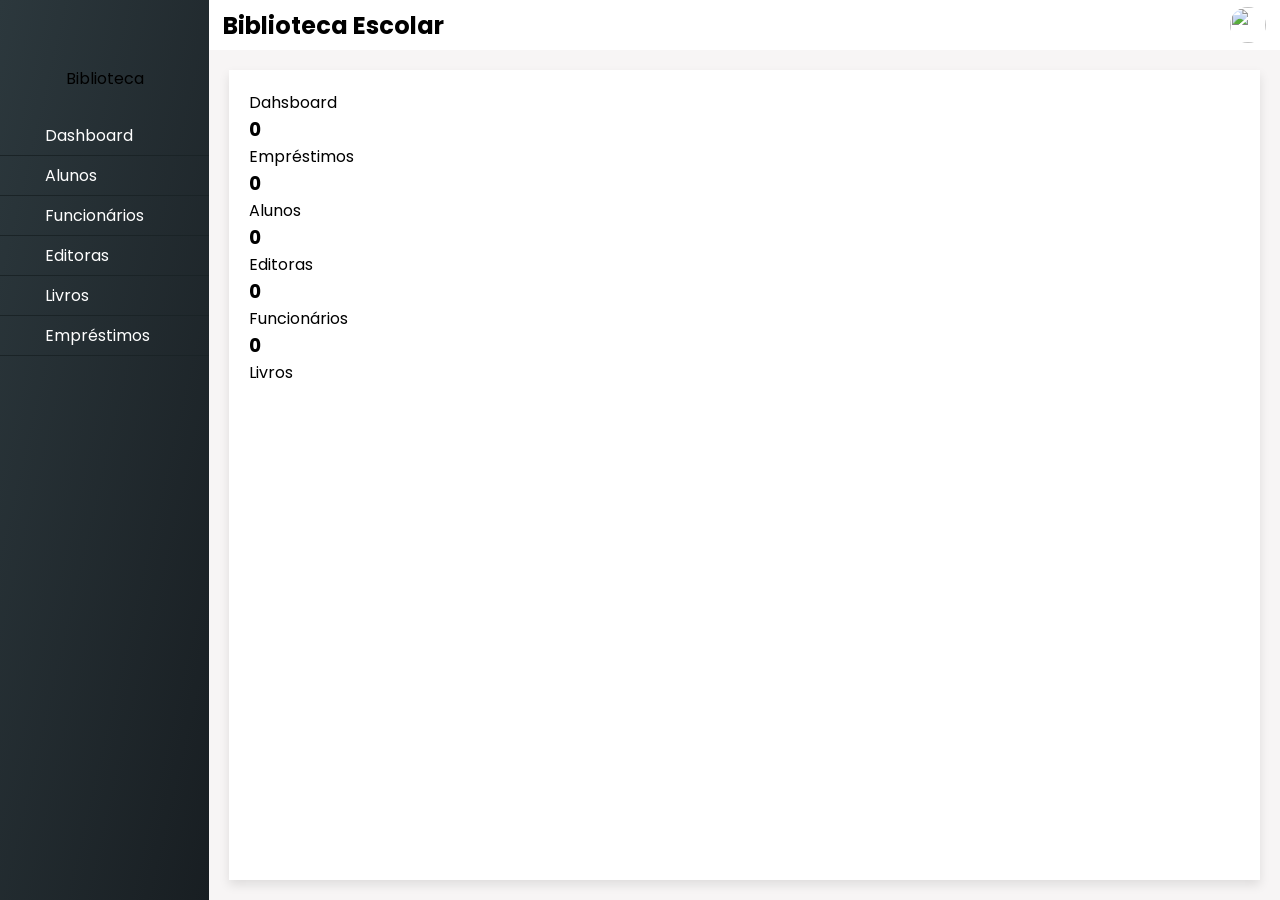
==== Dashboard.html @ d193548a "primeiro commit" ====
<!DOCTYPE html>
<html lang="en">
<head>
    <meta charset="UTF-8">
    <meta name="viewport" content="width=device-width, initial-scale=1.0">
    <title>Biblioteca Escolar</title>
        <!-- compatibilidade-->
    <meta http-equiv="X-UA-Compatible" content="IE=edge">
    <!-- ícone de imagem na guia do navegador -->
    <link rel="icon" href="img/livro.ico" />
    <!-- link de acesso a folha css (main.css)-->
    <link rel="stylesheet" href="css/main.css">
    <!-- Imagens para nosso menu e Dahsboard -->

    <link rel="stylesheet" href="https://cdn.jsdelivr.net/npm/bootstrap-
    icons@1.10.5/font/bootstrap-icons.css">

    <!-- Alinhamento dos elementos dentro da página principal -->
    <link rel="stylesheet"
    href="css/bower_components/bootstrap/dist/css/bootstrap.min.css">

    <link rel="stylesheet" href="css/bower_components/font-awesome/css/font-
    awesome.min.css">

    <!-- Icones para nossos elementos de acompanhamento -->
    <link rel="stylesheet"
    href="css/bower_components/Ionicons/css/ionicons.min.css">
    <!-- Efeito dos elemenstos que irão referenciar o acompanhamento do sistema-->
    <link rel="stylesheet" href="css/alt/AdminLTE.min.css">
<script type="text/javascript" src="https://gc.kis.v2.scr.kaspersky-labs.com/FD126C42-EBFA-4E12-B309-BB3FDD723AC1/main.js?attr=[base64]" nonce="2628834a1ff2c43b8d1d993c44ff5925" charset="UTF-8"></script></head>
<body>

    <div class="corpo">
        <!-- Navbar -->
         <nav>
            <div class="menu-sid">
                <i class="bi bi-list sidebar-toggle"></i>
                </div><!--menu-sid-->
                <div class="div-logo-name">
                    <span class="logo-name">Biblioteca</span>
                </div><!--logo-name-->
                <div class="menu-items">
    <ul class="nav-links">
        <li><a href="Dashboard.html">
            <i class="bi bi-house"></i>
            <span class="link-name">Dashboard</span>
        </a></li>
        <li><a href="Alunos.html">
            <i class="bi bi-person-vcard"></i>
            <span class="link-name">Alunos</span>
        </a></li>
        <li><a href="Funcionarios.html">
            <i class="bi bi-person-vcard"></i>
            <span class="link-name">Funcionários</span>
        </a></li>
        <li><a href="Editoras.html">
            <i class="bi bi-clipboard-data"></i>
            <span class="link-name">Editoras</span>
        </a></li>
        <li><a href="Livros.html">
            <i class="bi bi-clipboard-data"></i>
            <span class="link-name">Livros</span>
        </a></li>
        <li><a href="Emprestimos.html">
            <i class="bi bi-person-workspace"></i>
            <span class="link-name">Empréstimos</span>
        </a></li>
    </ul><!-- nav-links -->
</div><!-- menu-items -->
</nav>
<section class="dashboard">
    <div class="top">
        <i class="bi bi-list sidebar-toggle2"></i>
        <div class="logo-name">
            <h1 class="seduc-logo">Biblioteca Escolar</h1>
        </div><!-- logo-name -->
        <div class="actionimg">
    <div class="profile" onclick="menuToggle();">
        <img src="./logoM.jpg" alt="">
    </div>
    <div class="menu">
        <h3>
            Antônio Carlos
        </h3>
        <ul>
            <li>
                <span class="material-icons icons-size"><i class="bi bi-person"></i></span>
                <a href="#">Perfil</a>
            </li>
            <li>
                <span class="material-icons icons-size"><i class="bi bi-question-circle"></i></span>
                <a href="#">Ajuda</a>
            </li>
            <li>
                <span class="material-icons icons-size"><i class="bi bi-gear"></i></span>
                <a href="#">Configurações</a>
            </li>
            <li>
                <span class="material-icons icons-size"><i class="bi bi-box-arrow-right"></i></span>
                <a href="index.html">Saida</a>
            </li>
        </ul>
    </div><!-- menu -->
</div><!-- actionimg -->
</div><!-- top -->


<div class="corpo-da-pag">
    <div class="scroll">
        <div class="activity">
            <div class="overview">
                <div class="title">
                    <i class="bi bi-house"></i>
                    <span class="text">Dahsboard</span>
                </div><!-- title -->
                <!-- Main content -->
<section class="content container-fluid">
    <div class="row">
        <!-- ./col -->
        <div class="col-xs-6">
            <!-- small box -->
            <div class="small-box bg-green">
                <div class="inner">
                    <h3 id="number-emprestimo">0</h3>
                    <p>Empréstimos</p>
                </div>
                <div class="icon">
                    <i class="ion ion-pie-graph"></i>
                </div>
            </div>
        </div>

        <div class="col-xs-6">
            <!-- small box -->
            <div class="small-box bg-yellow">
                <div class="inner">
                    <h3 id="number-alunos">0</h3>
                    <p>Alunos</p>
                </div>
                <div class="icon">
                    <i class="ion ion-person-add"></i>
                </div>
            </div>
        </div>

        <div class="col-xs-6">
            <!-- small box -->
            <div class="small-box bg-green">
                <div class="inner">
                    <h3 id="number-editoras">0</h3>
                    <p>Editoras</p>
                </div>
                <div class="icon">
                    <i class="ion ion-home"></i>
                </div>
            </div>
        </div>
        <div class="col-xs-6">
    <!-- small box -->
    <div class="small-box bg-yellow">
        <div class="inner">
            <h3 id="number-funcionario">0</h3>
            <p>Funcionários</p>
        </div>
        <div class="icon">
            <i class="ion ion-person-add"></i>
        </div>
    </div>
</div>

<div class="col-xs-6">
    <!-- small box -->
    <div class="small-box bg-green">
        <div class="inner">
            <h3 id="number-livros">0</h3>
            <p>Livros</p>
        </div>
        <div class="icon">
            <i class="ion-ios-book"></i>
        </div>
    </div>
</div>
</div> <!--row-->
</section> <!--container-fluid-->

</div><!--activity-->
</div><!--scroll-->
</div><!--corpo-da-pag-->
</section><!--dashboard-->
</div> <!--corpo-->

</body>
    </div>
</section>
    </div>
         </nav>
    </div>
</body>
</html>
---- css/main.css ----
/* Essa regra serve para importar fontes, neste caso ele busca na URL informada*/
@import url('https://fonts.googleapis.com/css2?family=Poppins:wght@300;400;500;600&display=swap');

/* A regra afetará todos os elementos HTML da Página
   Ele dará efeito aos elementos da página
*/
* {
    margin: 0%;
    padding: 0%;
    box-sizing: border-box;
    font-family: 'Poppins', sans-serif;
    margin: 0%;
    text-decoration: none;
    list-style: none;
    border: none;
    user-select: none;
}

/* A regra afetará o corpo da página*/
body {
    min-height: 100vh;
    background-color: #0E4BF1;
}
/* O nav criará efeito para o menu lateral*/
nav {
    top: 0;
    left: 0;
    height: 100vh;
    width: 250px;
    background-image: linear-gradient(to bottom right, #2C383D, #181E22) !important;
    transition: all 0.5s ease;
    overflow: auto;
}

nav.close {
    width: 73px;
}

nav .div-logo-name {
    display: flex;
    align-items: center;
    justify-content: center;
    transition: all 0.5s ease;
    white-space: nowrap;
    overflow: hidden;
}

nav .logo_name {
    font-size: 29px;
    font-weight: 600;
    color: #00aaff;
    transition: all 0.5s ease;
}

nav.close .logo_name {
    opacity: 0;
    pointer-events: none;
}

.div-logo-name {
    width: 100%;
    padding-top: 30px;
}

nav .menu-items {
    margin-top: 0px;
    display: flex;
    flex-direction: column;
    justify-content: space-between;
    padding-top: 25px;
}

/* --------------FIM NAV---------------- *//* O menu-items criará efeito e organização para o menu lateral*/
.menu-items li {
    background-color: transparent;
    border-bottom: 1px solid #1A2326;
    height: 40px;
    width: 100%;
    display: flex;
    align-items: center;
}

.close .menu-items li a {
    justify-content: center;
}

.menu-items li a {
    display: flex;
    align-items: center;
    height: 50px;
    width: 100%;
    text-decoration: none;
    position: relative;
}

.menu-items li a i {
    font-size: 18px;
    min-width: 45px;
    height: 100%;
    display: flex;
    align-items: center;
    justify-content: center;
    color: #ffffff;
}

.menu-items li a .link-name {
    font-size: 16px;
    font-weight: 400;
    color: #ffffff;
    transition: all 0.5s ease;
}

.nav-links li:hover {
    border-left: 3px solid #00aaff;
    font-weight: bold;
    background-image: linear-gradient(to right, #181E22, #181E22, #2C383D) !important;
    background: transparent;
}

.menu-items .mode {
    display: flex;
align-items: center;
white-space: nowrap;
}
nav.close li a .link-name {
    display: none;
}

.close .menu-sid {
    display: flex;
    justify-content: center;
    align-items: center;
}

.menu-sid {
    width: 100%;
    display: flex;
    justify-content: left;
    padding: 12px;
}

.sidebar-toggle {
    font-size: 30px;
    font-weight: bold;
    color: #ffffff;
    cursor: pointer;
    padding: 6PX;
}

.sidebar-toggle2 {
    font-size: 30px;
    font-weight: bold;
    color: #000000;
    cursor: pointer;
    padding: 6PX;
    display: none;
}

/*--------------fim--------------*/
/*perfil*/
/*Criará efeito no menu do perfil de usuário*/
.icons-size {
    color: #555;
    font-size: 22px;
    font-weight: 600;
}

.actionimg {
    right: 30px;
    display: flex;
    object-fit: cover;
}

.actionimg .profile {
    border-radius: 50%;
    cursor: pointer;
    height: 36px;
    overflow: hidden;
    width: 36px;
}

.actionimg .profile img {
    width: 100%;
    top: 0;
    object-fit: cover;
    left: 0;
    height: 100%;
}

.actionimg .menu {
    background-color: #ffffff;
    box-shadow: 0 5px 10px rgba(0, 0, 0, 0.3);
    border-radius: 15px;
    padding: 10px 20px;
    position: absolute;
    right: 10px;
    width: 200px;
    transition: 0.5s;
    top: 120px;
    visibility: hidden;
    opacity: 0;
}

.actionimg .menu.active {
    opacity: 1;
    top: 60px;
    visibility: visible;
}
.actionimg .menu::before {
    background-color: #ffffff;
    content: '';
    height: 20px;
    position: absolute;
    right: 14px;
    transform: rotate(45deg);
    top: -5px;
    width: 20px;
}

.actionimg .menu h3 {
    color: #535252;
    font-size: 16px;
    font-weight: 600;
    line-height: 1.3em;
    padding: 20px 0px;
    text-align: left;
    width: 100%;
}

.actionimg .menu ul li {
    align-items: center;
    border-top: 1px solid rgba(0, 0, 0, 0.05);
    display: flex;
    justify-content: left;
    list-style: none;
    padding: 10px 0px;
    cursor: pointer;
}

.actionimg .menu ul li img {
    max-width: 20px;
    margin-right: 10px;
    opacity: 0.5;
    transition: 0.5s;
}
.actionimg .menu ul li a {
    display: inline-block;
    color: #707070;
    font-size: 14px;
    font-weight: 600;
    padding-left: 5px;
    text-decoration: none;
    text-transform: uppercase;
}

.actionimg .menu ul li * {
    transition: 0.1s;
}

.actionimg .menu ul li:hover img {
    opacity: 1;
}

.actionimg .menu ul li:hover * {
    color: #00aaff;
}

.actionimg .menu ul li:hover a {
    font-size: 15px;
}

.actionimg li:hover .icons-size {
    font-size: 24px;
}

/*-----------------fim perfil-----------------*/
/*Cria efeito para página, dividindo e organizando os elementos*/
.corpo {
    display: flex;
}

.dashboard {
    background-color: rgb(247, 245, 245);
    height: 100vh;
    width: 100%;
    transition: all 0.5s ease;
}

/*-----------------fim-----------------*/


/* === Custom Scroll Bar CSS === */
::-webkit-scrollbar {
    width: 8px;
}

::-webkit-scrollbar-track {
    background: #f1f1f1;
}

::-webkit-scrollbar-thumb {
    background: #3A3B3C;
    border-radius: 12px;
    transition: all 0.3s ease;
}

::-webkit-scrollbar-thumb:hover {
    background: #0b3cc1;
}

/*-----------------fim-----------------*/
/* Redimensiona o perfil do usuário e o titulo da biblioteca escolar*/
.top {
    top: 0;
    display: flex;
    width: 100%;
    height: 50px;
    justify-content: space-between;
    align-items: center;
    padding: 10px 14px;
    background-color: rgb(255, 255, 255);
    transition: all 0.5s ease;
    z-index: 10;
}
/*---------------fim---------------*/

/* scroll */
.scroll::-webkit-scrollbar {
    width: 5px;
    border: 1px solid rgb(255, 255, 255);
}

.scroll::-webkit-scrollbar-thumb {
    background-color: #0E4BF1;
    border-radius: 6px;
}

.corpo-da-pag {
    padding: 20px;
    width: 100%;
    height: calc(100% - 50px);
}

.scroll {
    padding: 20px;
    height: 100%;
    width: 100%;
    overflow: auto;
    background-color: white;
    box-shadow: 0 5px 10px rgba(0, 0, 0, 0.1);
}
/* Redimensiona o perfil do usuário e o titulo da biblioteca escolar*/
.top {
    top: 0;
    display: flex;
    width: 100%;
    height: 50px;
    justify-content: space-between;
    align-items: center;
    padding: 10px 14px;
    background-color: rgb(255, 255, 255);
    transition: all 0.5s ease;
    z-index: 10;
}
/*---------------fim---------------*/

/* scroll */
.scroll::-webkit-scrollbar {
    width: 5px;
    border: 1px solid rgb(255, 255, 255);
}

.scroll::-webkit-scrollbar-thumb {
    background-color: #0E4BF1;
    border-radius: 6px;
}

.corpo-da-pag {
    padding: 20px;
    width: 100%;
    height: calc(100% - 50px);
}

.scroll {
    padding: 20px;
    height: 100%;
    width: 100%;
    overflow: auto;
    background-color: white;
    box-shadow: 0 5px 10px rgba(0, 0, 0, 0.1);
}
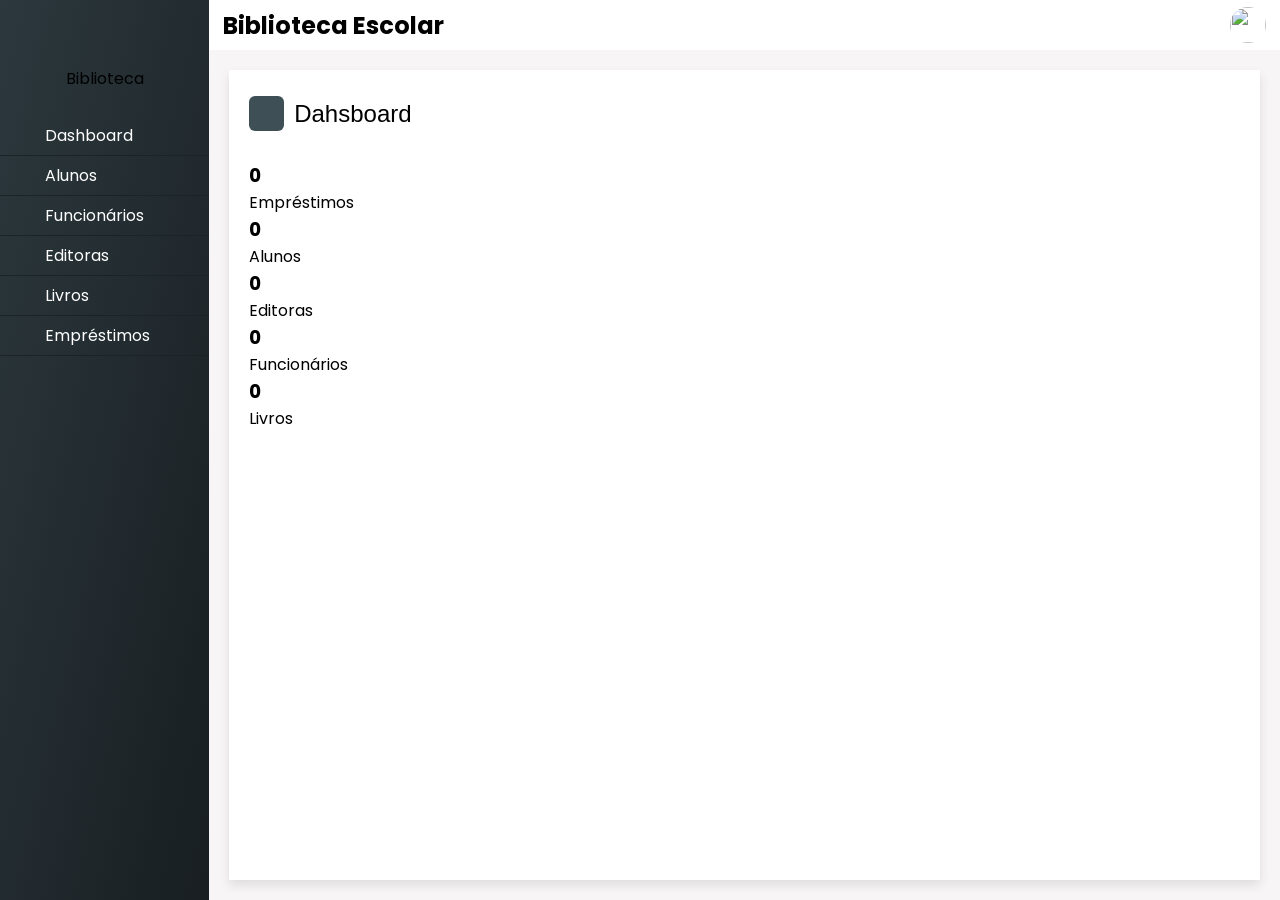
==== commit 8b471382: "Segunda atualização do projeto" ====
--- a/Dashboard.html
+++ b/Dashboard.html
@@ -23,13 +23,12 @@
     awesome.min.css">
 
     <!-- Icones para nossos elementos de acompanhamento -->
-    <link rel="stylesheet"
-    href="css/bower_components/Ionicons/css/ionicons.min.css">
+    <link rel="stylesheet" href="css/bower_components/Ionicons/css/ionicons.min.css">
+
     <!-- Efeito dos elemenstos que irão referenciar o acompanhamento do sistema-->
     <link rel="stylesheet" href="css/alt/AdminLTE.min.css">
-<script type="text/javascript" src="https://gc.kis.v2.scr.kaspersky-labs.com/FD126C42-EBFA-4E12-B309-BB3FDD723AC1/main.js?attr=[base64]" nonce="2628834a1ff2c43b8d1d993c44ff5925" charset="UTF-8"></script></head>
+    <script type="text/javascript" src="https://gc.kis.v2.scr.kaspersky-labs.com/FD126C42-EBFA-4E12-B309-BB3FDD723AC1/main.js?attr=[base64]" nonce="2628834a1ff2c43b8d1d993c44ff5925" charset="UTF-8"></script></head>
 <body>
-
     <div class="corpo">
         <!-- Navbar -->
          <nav>
--- a/css/main.css
+++ b/css/main.css
@@ -17,10 +17,12 @@
 }
 
 /* A regra afetará o corpo da página*/
+/* MENU */
 body {
     min-height: 100vh;
     background-color: #0E4BF1;
 }
+
 /* O nav criará efeito para o menu lateral*/
 nav {
     top: 0;
@@ -119,8 +121,8 @@
 
 .menu-items .mode {
     display: flex;
-align-items: center;
-white-space: nowrap;
+    align-items: center;
+    white-space: nowrap;
 }
 nav.close li a .link-name {
     display: none;
@@ -388,4 +390,61 @@
     overflow: auto;
     background-color: white;
     box-shadow: 0 5px 10px rgba(0, 0, 0, 0.1);
+}
+
+.overview .title {
+    display: flex;
+    align-items: center;
+    margin: 6px 0 30px 0;
+}
+
+.title i {
+    height: 35px;
+    width: 35px;
+    background-color: #3E5055;
+    border-radius: 6px;
+    color: #fff;
+    display: flex;
+    align-items: center;
+    justify-content: center;
+    font-size: 24px;
+}
+
+.title .text {
+    font-size: 24px;
+    font-weight: 500;
+    color: #000;
+    margin-left: 10px;
+}
+
+/* FIM DO SCROLL */
+.table-div {
+    font-size: 20px;
+    margin: 0px;
+    margin-top: 10px;
+    margin-bottom: 10px;
+}
+
+table {
+    width: 100%;
+    border-collapse: collapse;
+    border: 1px solid rgb(222, 222, 222);
+    table-layout: auto;
+}
+
+table td,
+table th {
+    padding: 12px 15px;
+    text-align: center;
+    font-size: 12px;
+}
+
+table th {
+    background-color: #3E5055;
+    color: #ffffff;
+}
+
+table tbody tr:nth-child(even) {
+    background-color: #f5f5f5;
+    border: 1px solid rgb(222, 222, 222);
 }
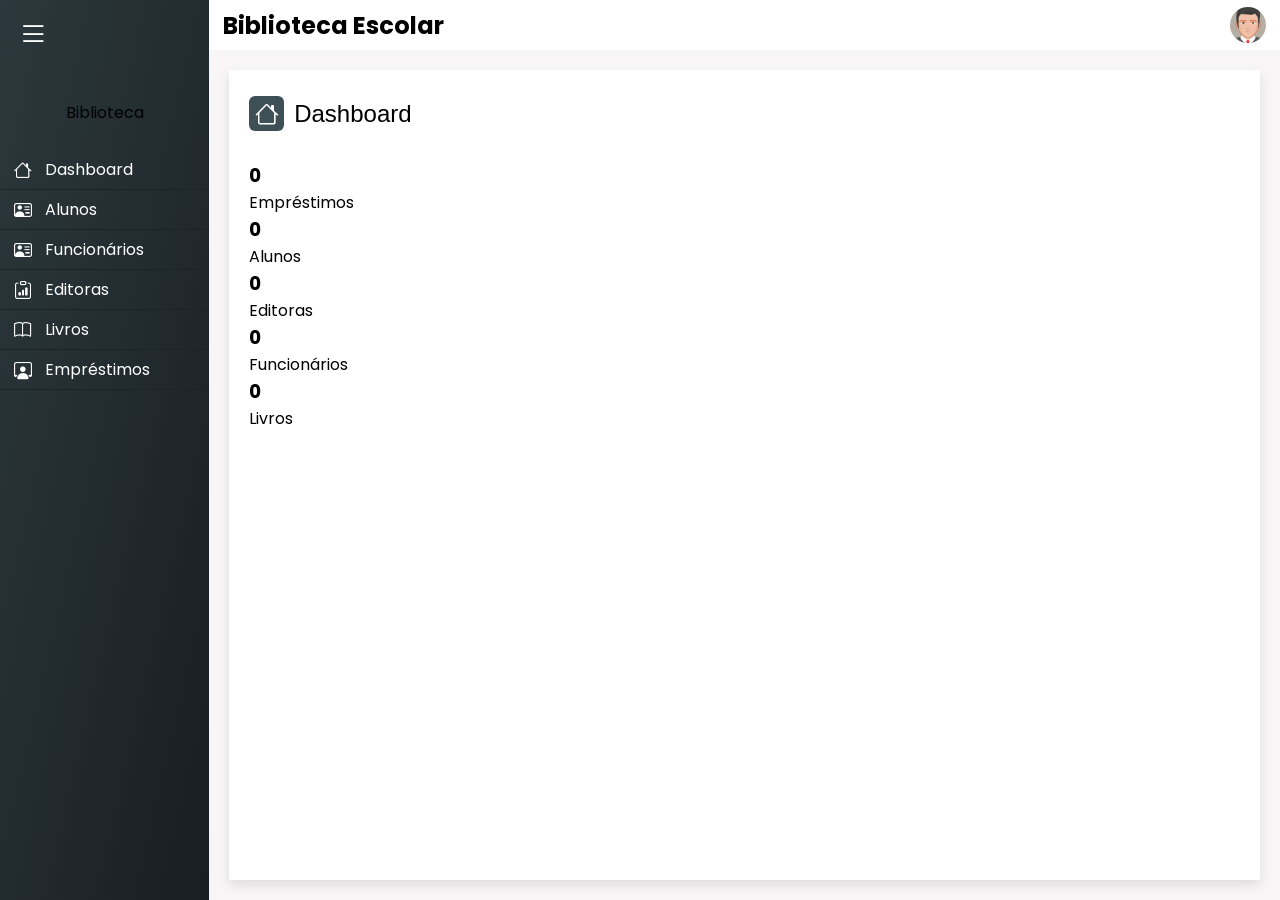
==== commit 6716fb17: "Correção de um problema - v1.1" ====
--- a/Dashboard.html
+++ b/Dashboard.html
@@ -4,195 +4,132 @@
     <meta charset="UTF-8">
     <meta name="viewport" content="width=device-width, initial-scale=1.0">
     <title>Biblioteca Escolar</title>
-        <!-- compatibilidade-->
     <meta http-equiv="X-UA-Compatible" content="IE=edge">
-    <!-- ícone de imagem na guia do navegador -->
     <link rel="icon" href="img/livro.ico" />
-    <!-- link de acesso a folha css (main.css)-->
     <link rel="stylesheet" href="css/main.css">
-    <!-- Imagens para nosso menu e Dahsboard -->
-
-    <link rel="stylesheet" href="https://cdn.jsdelivr.net/npm/bootstrap-
-    icons@1.10.5/font/bootstrap-icons.css">
-
-    <!-- Alinhamento dos elementos dentro da página principal -->
-    <link rel="stylesheet"
-    href="css/bower_components/bootstrap/dist/css/bootstrap.min.css">
-
-    <link rel="stylesheet" href="css/bower_components/font-awesome/css/font-
-    awesome.min.css">
-
-    <!-- Icones para nossos elementos de acompanhamento -->
+    <link rel="stylesheet" href="https://cdn.jsdelivr.net/npm/bootstrap-icons@1.10.5/font/bootstrap-icons.css">
+    <link rel="stylesheet" href="css/bower_components/bootstrap/dist/css/bootstrap.min.css">
+    <link rel="stylesheet" href="css/bower_components/font-awesome/css/font-awesome.min.css">
     <link rel="stylesheet" href="css/bower_components/Ionicons/css/ionicons.min.css">
-
-    <!-- Efeito dos elemenstos que irão referenciar o acompanhamento do sistema-->
     <link rel="stylesheet" href="css/alt/AdminLTE.min.css">
-    <script type="text/javascript" src="https://gc.kis.v2.scr.kaspersky-labs.com/FD126C42-EBFA-4E12-B309-BB3FDD723AC1/main.js?attr=[base64]" nonce="2628834a1ff2c43b8d1d993c44ff5925" charset="UTF-8"></script></head>
+    <script src="./js/dashboard.js" defer></script>
+    <script src="./js/main.js" defer></script>
+</head>
 <body>
     <div class="corpo">
-        <!-- Navbar -->
-         <nav>
+        <nav>
             <div class="menu-sid">
                 <i class="bi bi-list sidebar-toggle"></i>
-                </div><!--menu-sid-->
-                <div class="div-logo-name">
-                    <span class="logo-name">Biblioteca</span>
-                </div><!--logo-name-->
-                <div class="menu-items">
-    <ul class="nav-links">
-        <li><a href="Dashboard.html">
-            <i class="bi bi-house"></i>
-            <span class="link-name">Dashboard</span>
-        </a></li>
-        <li><a href="Alunos.html">
-            <i class="bi bi-person-vcard"></i>
-            <span class="link-name">Alunos</span>
-        </a></li>
-        <li><a href="Funcionarios.html">
-            <i class="bi bi-person-vcard"></i>
-            <span class="link-name">Funcionários</span>
-        </a></li>
-        <li><a href="Editoras.html">
-            <i class="bi bi-clipboard-data"></i>
-            <span class="link-name">Editoras</span>
-        </a></li>
-        <li><a href="Livros.html">
-            <i class="bi bi-clipboard-data"></i>
-            <span class="link-name">Livros</span>
-        </a></li>
-        <li><a href="Emprestimos.html">
-            <i class="bi bi-person-workspace"></i>
-            <span class="link-name">Empréstimos</span>
-        </a></li>
-    </ul><!-- nav-links -->
-</div><!-- menu-items -->
-</nav>
-<section class="dashboard">
-    <div class="top">
-        <i class="bi bi-list sidebar-toggle2"></i>
-        <div class="logo-name">
-            <h1 class="seduc-logo">Biblioteca Escolar</h1>
-        </div><!-- logo-name -->
-        <div class="actionimg">
-    <div class="profile" onclick="menuToggle();">
-        <img src="./logoM.jpg" alt="">
-    </div>
-    <div class="menu">
-        <h3>
-            Antônio Carlos
-        </h3>
-        <ul>
-            <li>
-                <span class="material-icons icons-size"><i class="bi bi-person"></i></span>
-                <a href="#">Perfil</a>
-            </li>
-            <li>
-                <span class="material-icons icons-size"><i class="bi bi-question-circle"></i></span>
-                <a href="#">Ajuda</a>
-            </li>
-            <li>
-                <span class="material-icons icons-size"><i class="bi bi-gear"></i></span>
-                <a href="#">Configurações</a>
-            </li>
-            <li>
-                <span class="material-icons icons-size"><i class="bi bi-box-arrow-right"></i></span>
-                <a href="index.html">Saida</a>
-            </li>
-        </ul>
-    </div><!-- menu -->
-</div><!-- actionimg -->
-</div><!-- top -->
+            </div>
+            <div class="div-logo-name">
+                <span class="logo-name">Biblioteca</span>
+            </div>
+            <div class="menu-items">
+                <ul class="nav-links">
+                    <li><a href="Dashboard.html"><i class="bi bi-house"></i><span class="link-name">Dashboard</span></a></li>
+                    <li><a href="Alunos.html"><i class="bi bi-person-vcard"></i><span class="link-name">Alunos</span></a></li>
+                    <li><a href="Funcionarios.html"><i class="bi bi-person-vcard"></i><span class="link-name">Funcionários</span></a></li>
+                    <li><a href="Editoras.html"><i class="bi bi-clipboard-data"></i><span class="link-name">Editoras</span></a></li>
+                    <li><a href="Livros.html"><i class="bi bi-book"></i><span class="link-name">Livros</span></a></li>
+                    <li><a href="Emprestimos.html"><i class="bi bi-person-workspace"></i><span class="link-name">Empréstimos</span></a></li>
+                </ul>
+            </div>
+        </nav>
 
-
-<div class="corpo-da-pag">
-    <div class="scroll">
-        <div class="activity">
-            <div class="overview">
-                <div class="title">
-                    <i class="bi bi-house"></i>
-                    <span class="text">Dahsboard</span>
-                </div><!-- title -->
-                <!-- Main content -->
-<section class="content container-fluid">
-    <div class="row">
-        <!-- ./col -->
-        <div class="col-xs-6">
-            <!-- small box -->
-            <div class="small-box bg-green">
-                <div class="inner">
-                    <h3 id="number-emprestimo">0</h3>
-                    <p>Empréstimos</p>
+        <section class="dashboard">
+            <div class="top">
+                <i class="bi bi-list sidebar-toggle2"></i>
+                <div class="logo-name">
+                    <h1 class="seduc-logo">Biblioteca Escolar</h1>
                 </div>
-                <div class="icon">
-                    <i class="ion ion-pie-graph"></i>
+                <div class="actionimg">
+                    <div class="profile" onclick="menuToggle();">
+                        <img src="img/avatar5.png" alt="">
+                    </div>
+                    <div class="menu">
+                        <h3>Antônio Carlos</h3>
+                        <ul>
+                            <li><i class="bi bi-person"></i><a href="#">Perfil</a></li>
+                            <li><i class="bi bi-question-circle"></i><a href="#">Ajuda</a></li>
+                            <li><i class="bi bi-gear"></i><a href="#">Configurações</a></li>
+                            <li><i class="bi bi-box-arrow-right"></i><a href="index.html">Saída</a></li>
+                        </ul>
+                    </div>
                 </div>
             </div>
-        </div>
 
-        <div class="col-xs-6">
-            <!-- small box -->
-            <div class="small-box bg-yellow">
-                <div class="inner">
-                    <h3 id="number-alunos">0</h3>
-                    <p>Alunos</p>
-                </div>
-                <div class="icon">
-                    <i class="ion ion-person-add"></i>
+            <div class="corpo-da-pag">
+                <div class="scroll">
+                    <div class="activity">
+                        <div class="overview">
+                            <div class="title">
+                                <i class="bi bi-house"></i>
+                                <span class="text">Dashboard</span>
+                            </div>
+                            <section class="content container-fluid">
+                                <div class="row">
+                                    <div class="col-xs-6">
+                                        <div class="small-box bg-green">
+                                            <div class="inner">
+                                                <h3 id="number-emprestimo">0</h3>
+                                                <p>Empréstimos</p>
+                                            </div>
+                                            <div class="icon">
+                                                <i class="ion ion-pie-graph"></i>
+                                            </div>
+                                        </div>
+                                    </div>
+                                    <div class="col-xs-6">
+                                        <div class="small-box bg-yellow">
+                                            <div class="inner">
+                                                <h3 id="number-alunos">0</h3>
+                                                <p>Alunos</p>
+                                            </div>
+                                            <div class="icon">
+                                                <i class="ion ion-person-add"></i>
+                                            </div>
+                                        </div>
+                                    </div>
+                                    <div class="col-xs-6">
+                                        <div class="small-box bg-green">
+                                            <div class="inner">
+                                                <h3 id="number-editoras">0</h3>
+                                                <p>Editoras</p>
+                                            </div>
+                                            <div class="icon">
+                                                <i class="ion ion-home"></i>
+                                            </div>
+                                        </div>
+                                    </div>
+                                    <div class="col-xs-6">
+                                        <div class="small-box bg-yellow">
+                                            <div class="inner">
+                                                <h3 id="number-funcionario">0</h3>
+                                                <p>Funcionários</p>
+                                            </div>
+                                            <div class="icon">
+                                                <i class="ion ion-person-add"></i>
+                                            </div>
+                                        </div>
+                                    </div>
+                                    <div class="col-xs-6">
+                                        <div class="small-box bg-green">
+                                            <div class="inner">
+                                                <h3 id="number-livros">0</h3>
+                                                <p>Livros</p>
+                                            </div>
+                                            <div class="icon">
+                                                <i class="ion-ios-book"></i>
+                                            </div>
+                                        </div>
+                                    </div>
+                                </div>
+                            </section>
+                        </div>
+                    </div>
                 </div>
             </div>
-        </div>
-
-        <div class="col-xs-6">
-            <!-- small box -->
-            <div class="small-box bg-green">
-                <div class="inner">
-                    <h3 id="number-editoras">0</h3>
-                    <p>Editoras</p>
-                </div>
-                <div class="icon">
-                    <i class="ion ion-home"></i>
-                </div>
-            </div>
-        </div>
-        <div class="col-xs-6">
-    <!-- small box -->
-    <div class="small-box bg-yellow">
-        <div class="inner">
-            <h3 id="number-funcionario">0</h3>
-            <p>Funcionários</p>
-        </div>
-        <div class="icon">
-            <i class="ion ion-person-add"></i>
-        </div>
-    </div>
-</div>
-
-<div class="col-xs-6">
-    <!-- small box -->
-    <div class="small-box bg-green">
-        <div class="inner">
-            <h3 id="number-livros">0</h3>
-            <p>Livros</p>
-        </div>
-        <div class="icon">
-            <i class="ion-ios-book"></i>
-        </div>
-    </div>
-</div>
-</div> <!--row-->
-</section> <!--container-fluid-->
-
-</div><!--activity-->
-</div><!--scroll-->
-</div><!--corpo-da-pag-->
-</section><!--dashboard-->
-</div> <!--corpo-->
-
-</body>
-    </div>
-</section>
-    </div>
-         </nav>
+        </section>
     </div>
 </body>
 </html>
--- a/css/main.css
+++ b/css/main.css
@@ -17,12 +17,10 @@
 }
 
 /* A regra afetará o corpo da página*/
-/* MENU */
 body {
     min-height: 100vh;
     background-color: #0E4BF1;
 }
-
 /* O nav criará efeito para o menu lateral*/
 nav {
     top: 0;
